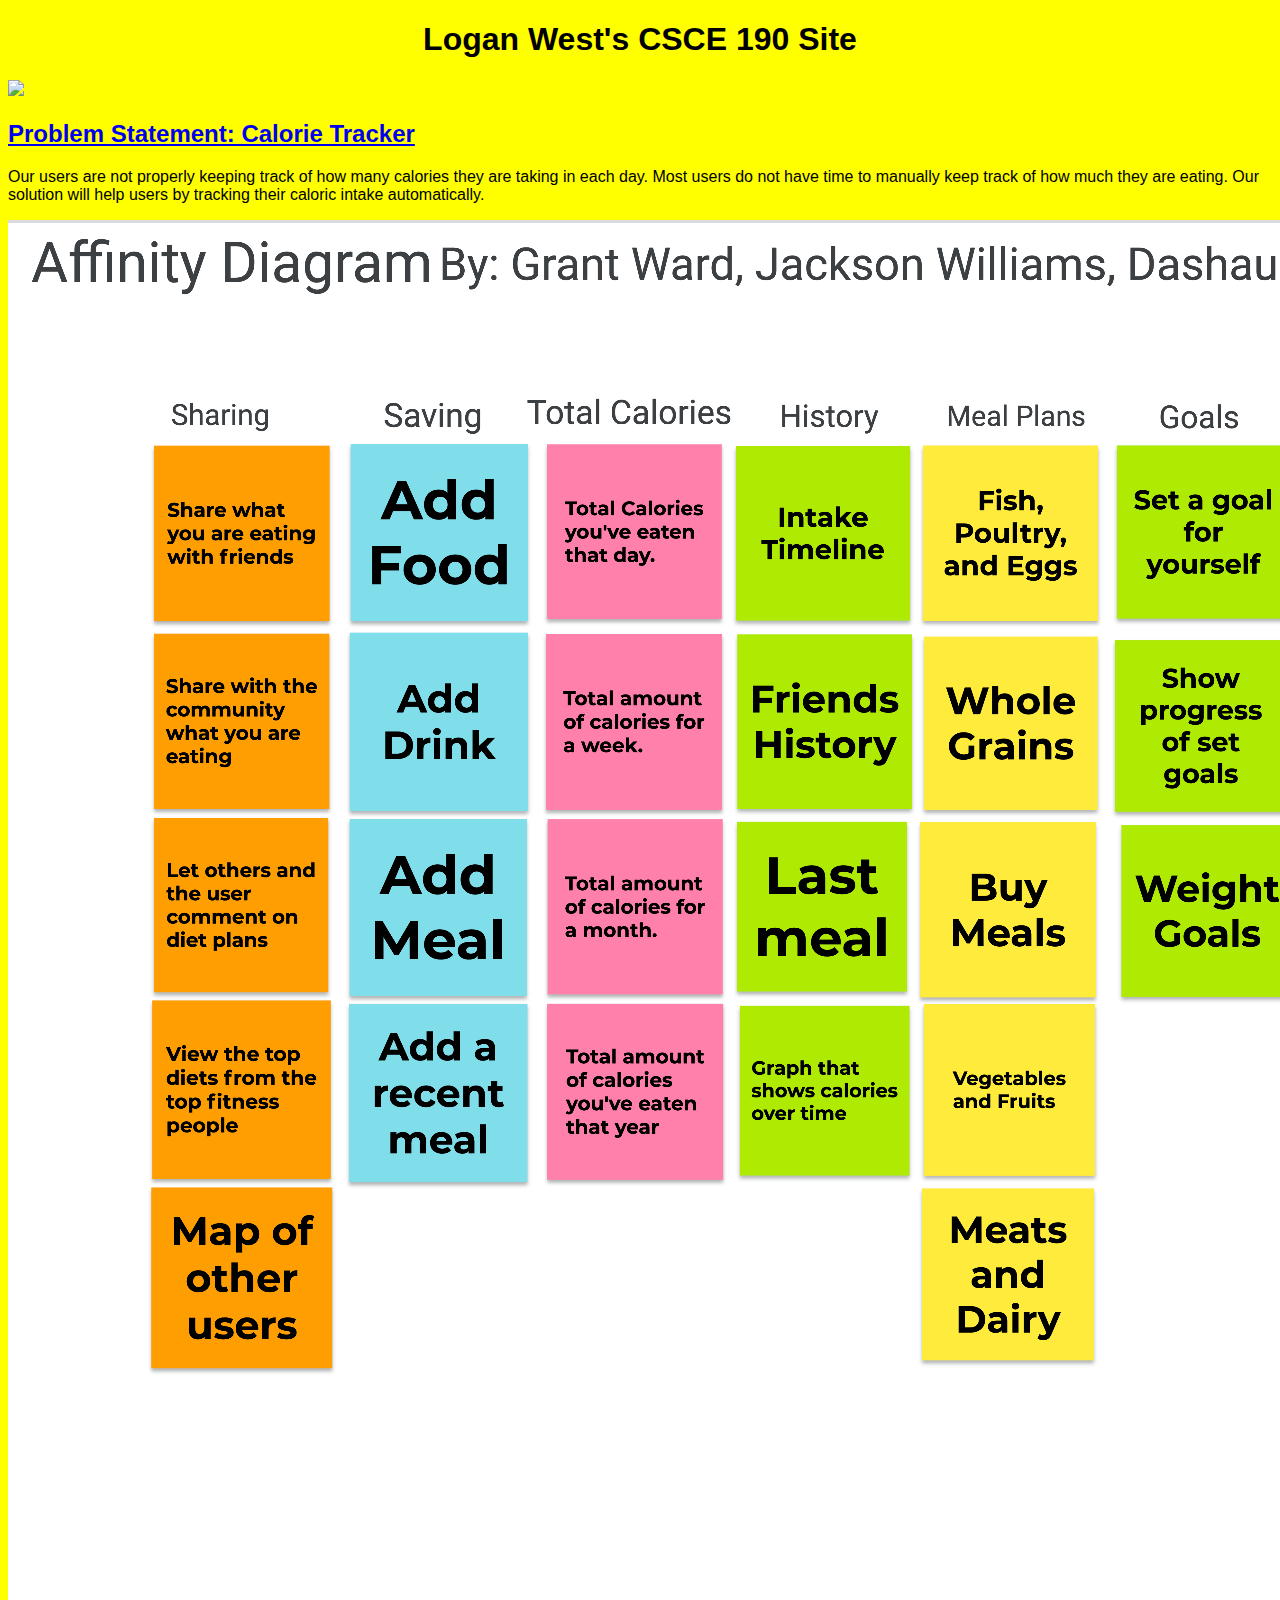
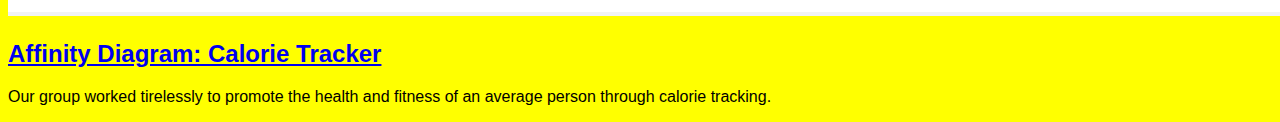
==== CSCE 190/index.html @ 271444d9 "Add files via upload" ====
<!DOCTYPE html>
<html>
     <head>
         <title>CSCE 190: Logan West</title>
         <link rel="stylesheet" href="styles.css">
     </head>
     <body>
        <h1>Logan West's CSCE 190 Site</h1>

        <!-- Problem Statment Assignment -->
        <section class="assignment">
            <a href="Files/problem-statement.pdf"><img src="Images/problem-statement.png"></a>
            <section class="ass-details">
                <a href="Files/problem-statement.pdf"><h2>Problem Statement: Calorie Tracker</h2></a>
                <p>
                    Our users are not properly keeping track of how many calories they are taking in each day. Most users do not have time to manually keep track of how much they are eating. Our solution will help users by tracking their caloric intake automatically.
                </p>
            </section>
        </section>
        
        <!-- Affinity Diagram Assignment -->
        <section class="assignment">
            <a href="Files/affinity-diagram.pdf"><img src="Images/affinity-diagram.png"></a>
            <section class="ass-details">
                <a href="Files/affinity-diagram.pdf"><h2>Affinity Diagram: Calorie Tracker</h2></a>
                <p>
                    Our group worked tirelessly to promote the health and fitness of an average person through calorie tracking.
                </p>
            </section>
        </section>
     </body>
</html>
---- CSCE 190/styles.css ----
body {
    background: yellow;
    font-family:Arial, Helvetica, sans-serif;
}

h1 {
    color: black;
    text-align:center;
}
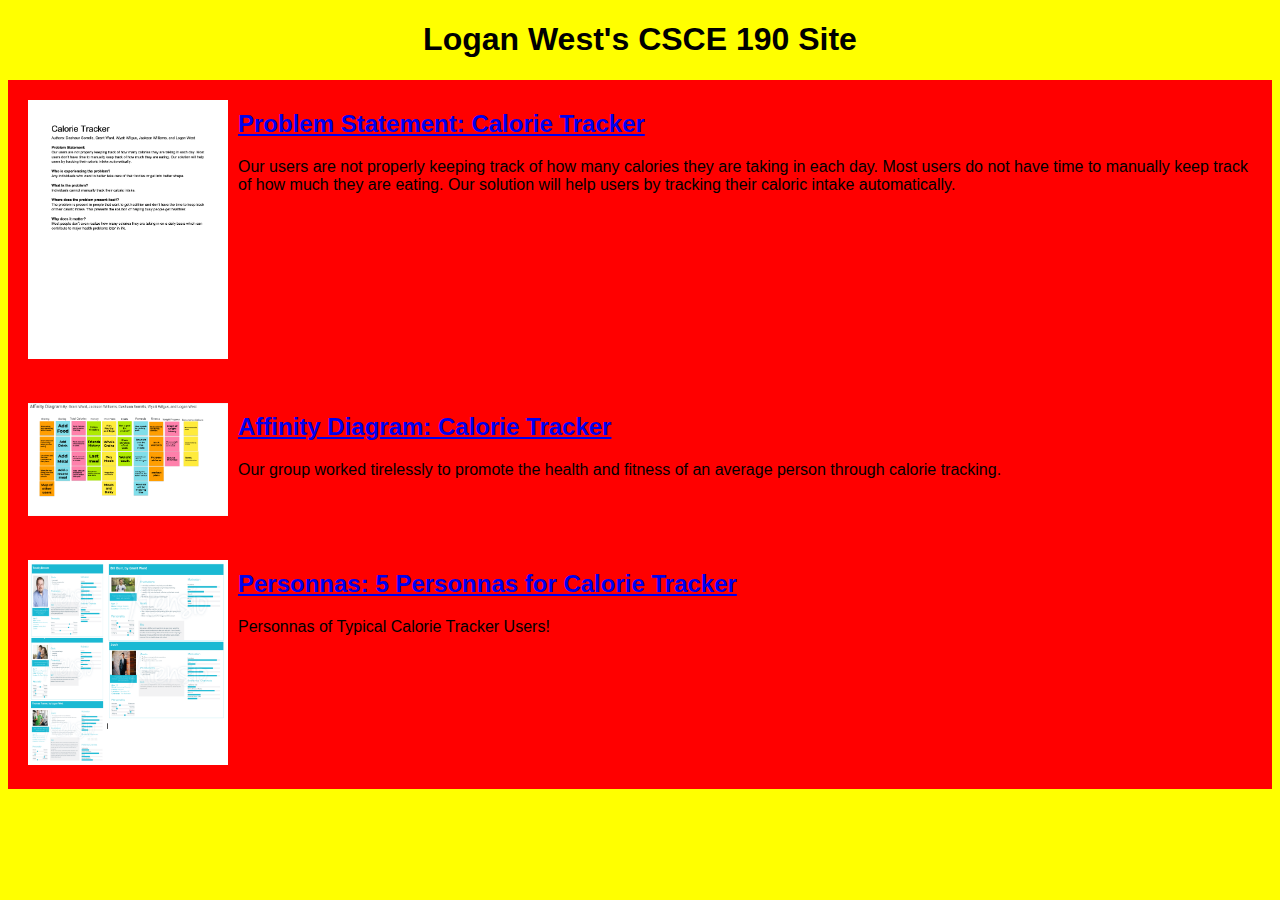
==== commit f644b177: "Add files via upload" ====
--- a/CSCE 190/index.html
+++ b/CSCE 190/index.html
@@ -28,5 +28,16 @@
                 </p>
             </section>
         </section>
+
+         <!-- Personna Assignment -->
+         <section class="assignment">
+            <a href="Files/personnas.pdf"><img src="Images/personnas.png"></a>
+            <section class="ass-details">
+                <a href="Files/personnas.pdf"><h2>Personnas: 5 Personnas for Calorie Tracker</h2></a>
+                <p>
+                    Personnas of Typical Calorie Tracker Users!
+                </p>
+            </section>
+        </section>
      </body>
 </html>--- a/CSCE 190/styles.css
+++ b/CSCE 190/styles.css
@@ -3,6 +3,16 @@
     font-family:Arial, Helvetica, sans-serif;
 }
 
+.assignment {
+    display:flex;
+    padding:10px;
+    background:red;
+}
+
+.assignment img {
+    width:200px;
+    padding:10px;
+}
 h1 {
     color: black;
     text-align:center;
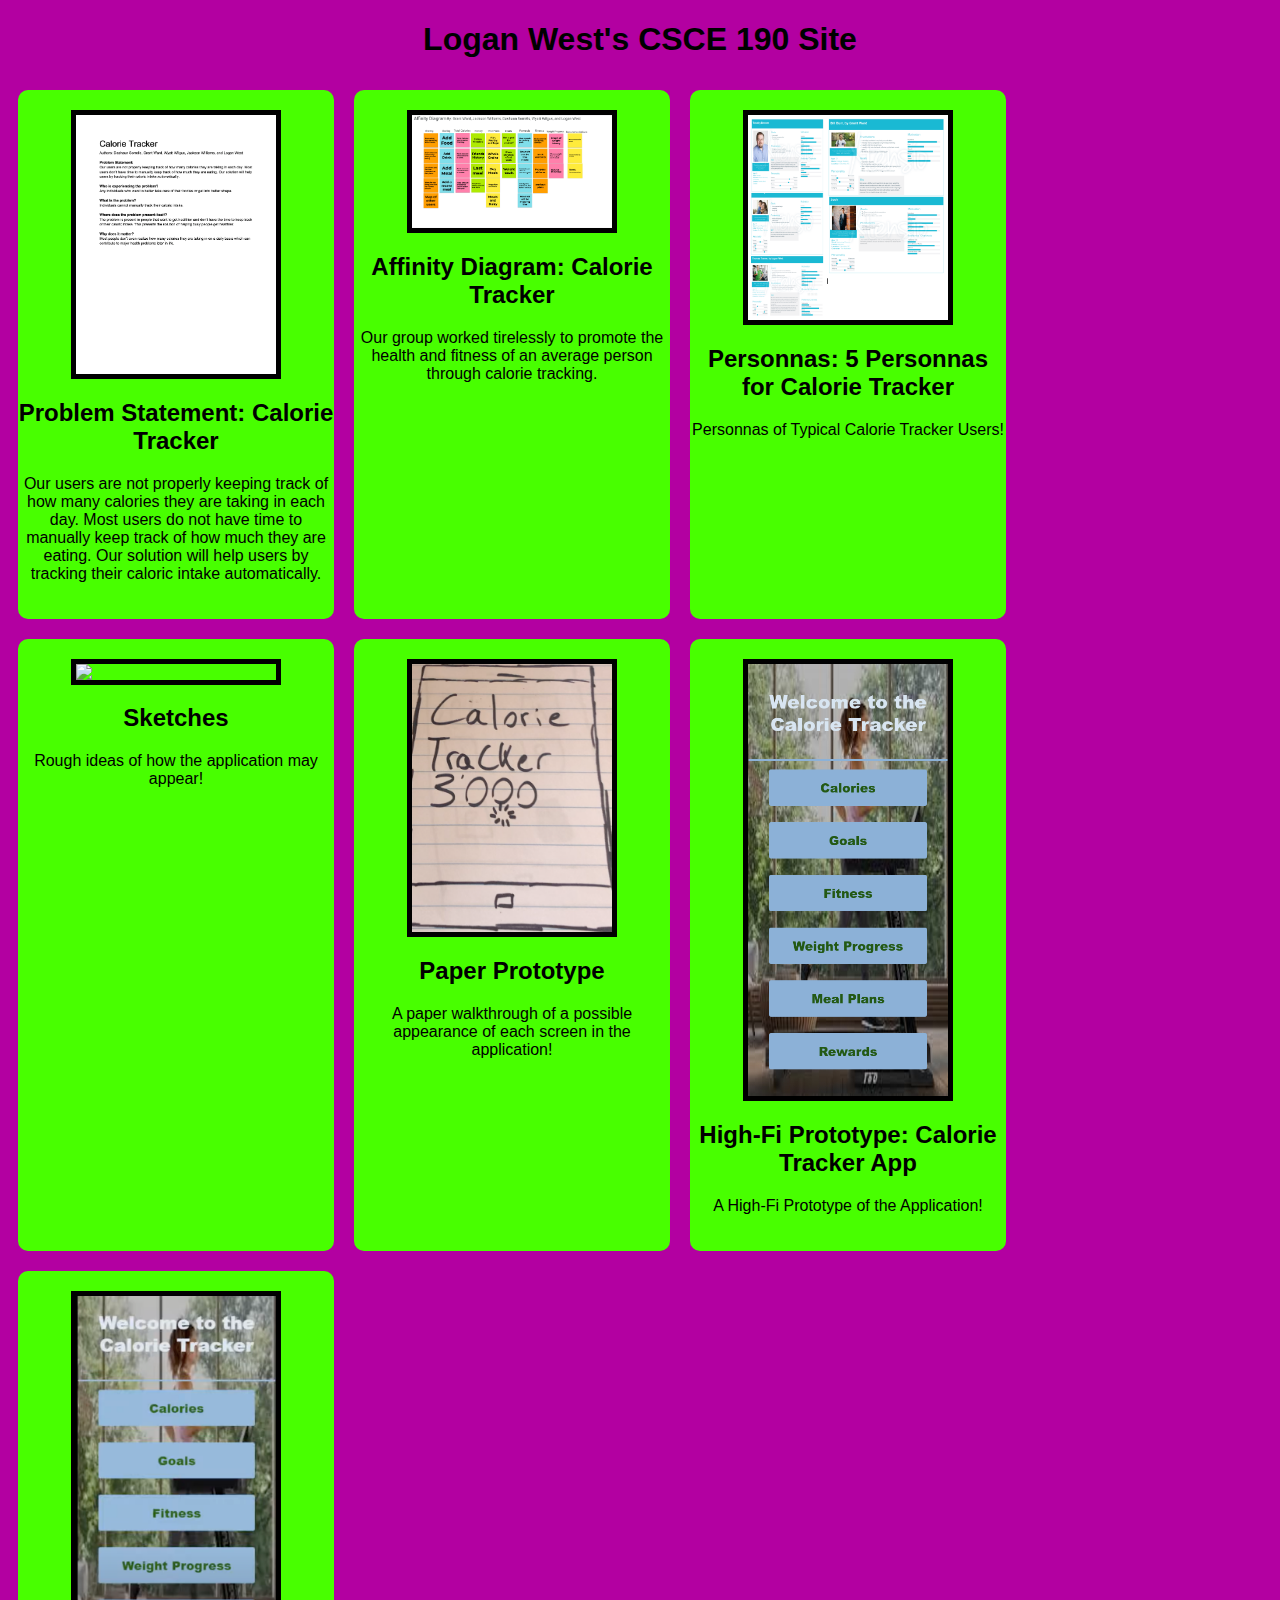
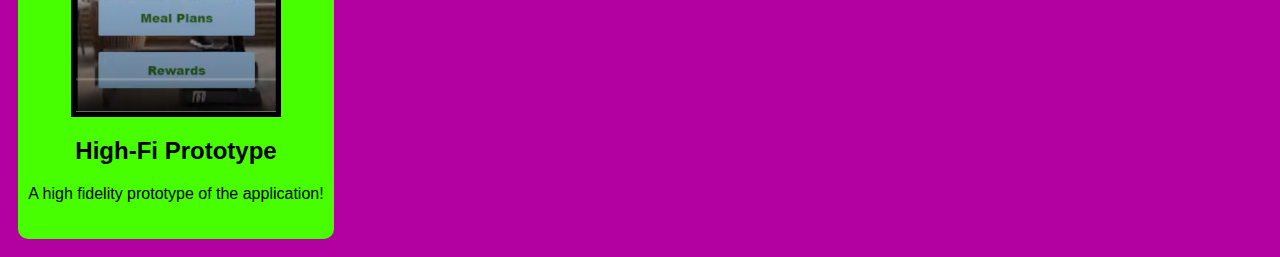
==== commit 09083ab2: "Add files via upload" ====
--- a/CSCE 190/index.html
+++ b/CSCE 190/index.html
@@ -6,38 +6,91 @@
      </head>
      <body>
         <h1>Logan West's CSCE 190 Site</h1>
+        <div class="assignments">
+            <!-- Problem Statment Assignment -->
+            <section class="assignment">
+                <a href="Files/problem-statement.pdf"><img src="Images/problem-statement.png"></a>
+                <section class="ass-details">
+                    <a href="Files/problem-statement.pdf"><h2>Problem Statement: Calorie Tracker</h2></a>
+                    <p>
+                        Our users are not properly keeping track of how many calories they are taking in each day. Most users do not have time to manually keep track of how much they are eating. Our solution will help users by tracking their caloric intake automatically.
+                    </p>
+                </section>
+            </section>
+            
+            <!-- Affinity Diagram Assignment -->
+            <section class="assignment">
+                <a href="Files/affinity-diagram.pdf"><img src="Images/affinity-diagram.png"></a>
+                <section class="ass-details">
+                    <a href="Files/affinity-diagram.pdf"><h2>Affinity Diagram: Calorie Tracker</h2></a>
+                    <p>
+                        Our group worked tirelessly to promote the health and fitness of an average person through calorie tracking.
+                    </p>
+                </section>
+            </section>
 
-        <!-- Problem Statment Assignment -->
-        <section class="assignment">
-            <a href="Files/problem-statement.pdf"><img src="Images/problem-statement.png"></a>
-            <section class="ass-details">
-                <a href="Files/problem-statement.pdf"><h2>Problem Statement: Calorie Tracker</h2></a>
-                <p>
-                    Our users are not properly keeping track of how many calories they are taking in each day. Most users do not have time to manually keep track of how much they are eating. Our solution will help users by tracking their caloric intake automatically.
-                </p>
+            <!-- Personna Assignment -->
+            <section class="assignment">
+                <a href="Files/personnas.pdf"><img src="Images/personnas.png"></a>
+                <section class="ass-details">
+                    <a href="Files/personnas.pdf"><h2>Personnas: 5 Personnas for Calorie Tracker</h2></a>
+                    <p>
+                        Personnas of Typical Calorie Tracker Users!
+                    </p>
+                </section>
             </section>
-        </section>
-        
-        <!-- Affinity Diagram Assignment -->
-        <section class="assignment">
-            <a href="Files/affinity-diagram.pdf"><img src="Images/affinity-diagram.png"></a>
-            <section class="ass-details">
-                <a href="Files/affinity-diagram.pdf"><h2>Affinity Diagram: Calorie Tracker</h2></a>
-                <p>
-                    Our group worked tirelessly to promote the health and fitness of an average person through calorie tracking.
-                </p>
+
+            <!-- Sketches Assignment -->
+            <section class="assignment">
+                <a href="Files/sketches.pdf"><img src="Images/sketches.png"></a>
+                <section class="ass-details">
+                    <a href="Files/sketches.pdf"><h2>Sketches</h2></a>
+                    <p>
+                        Rough ideas of how the application may appear!
+                    </p>
+                </section>
             </section>
-        </section>
 
-         <!-- Personna Assignment -->
-         <section class="assignment">
-            <a href="Files/personnas.pdf"><img src="Images/personnas.png"></a>
-            <section class="ass-details">
-                <a href="Files/personnas.pdf"><h2>Personnas: 5 Personnas for Calorie Tracker</h2></a>
-                <p>
-                    Personnas of Typical Calorie Tracker Users!
-                </p>
+            <!-- Paper Prototype Assignment -->
+            <section class="assignment">
+                <a href="https://www.youtube.com/watch?v=YKnxIyUYWYo">
+                    <img src="Images/paper-prototype.png">
+                </a>
+                <section class="ass-details">
+                    <a href="https://www.youtube.com/watch?v=YKnxIyUYWYo">
+                        <h2>Paper Prototype</h2>
+                    </a>
+                    <p>
+                        A paper walkthrough of a possible appearance of each screen in the application!
+                    </p>
+                </section>
             </section>
-        </section>
+
+            <!-- High-Fi Prototype Assignment -->
+            <section class="assignment">
+                <a href="Files/high-fi-prototype/index.html"><img src="Images/high-fi-prototype.png"></a>
+                <section class="ass-details">
+                    <a href="Files/high-fi-prototype/index.html"><h2>High-Fi Prototype: Calorie Tracker App</h2></a>
+                    <p>
+                        A High-Fi Prototype of the Application!
+                    </p>
+                </section>
+            </section>
+
+            <!-- High-Fi Prototype Assignment -->
+            <section class="assignment">
+                <a href="https://www.youtube.com/watch?v=sBcmAyvy4Bk">
+                    <img src="Images/High-Fi.png">
+                </a>
+                <section class="ass-details">
+                    <a href="https://www.youtube.com/watch?v=sBcmAyvy4Bk">
+                        <h2>High-Fi Prototype</h2>
+                    </a>
+                    <p>
+                        A high fidelity prototype of the application!
+                    </p>
+                </section>
+            </section>
+        <div>
      </body>
 </html>--- a/CSCE 190/styles.css
+++ b/CSCE 190/styles.css
@@ -1,19 +1,52 @@
 body {
-    background: yellow;
+    background: #B300A1;
     font-family:Arial, Helvetica, sans-serif;
 }
 
+.assignments{
+    display: flex;
+    flex-wrap:wrap;
+}
+
 .assignment {
-    display:flex;
+    width:25%;
     padding:10px;
-    background:red;
+    margin:10px;
+    padding:20px 0;
+    background:#48FF00;
+    border-radius: 10px;
 }
 
 .assignment img {
     width:200px;
-    padding:10px;
+    margin:10px;
+    border: 5px solid black;
+    display:grid;
+    margin:auto;
 }
+
+.assignment img:hover{
+    border: 5px solid lavender;
+}
+
 h1 {
     color: black;
     text-align:center;
+}
+
+h2 {
+    text-align:center;
+}
+
+p {
+    text-align:center;
+}
+
+a {
+    text-decoration:none;
+    color: black;
+}
+
+a:hover {
+    color:lavender;
 }